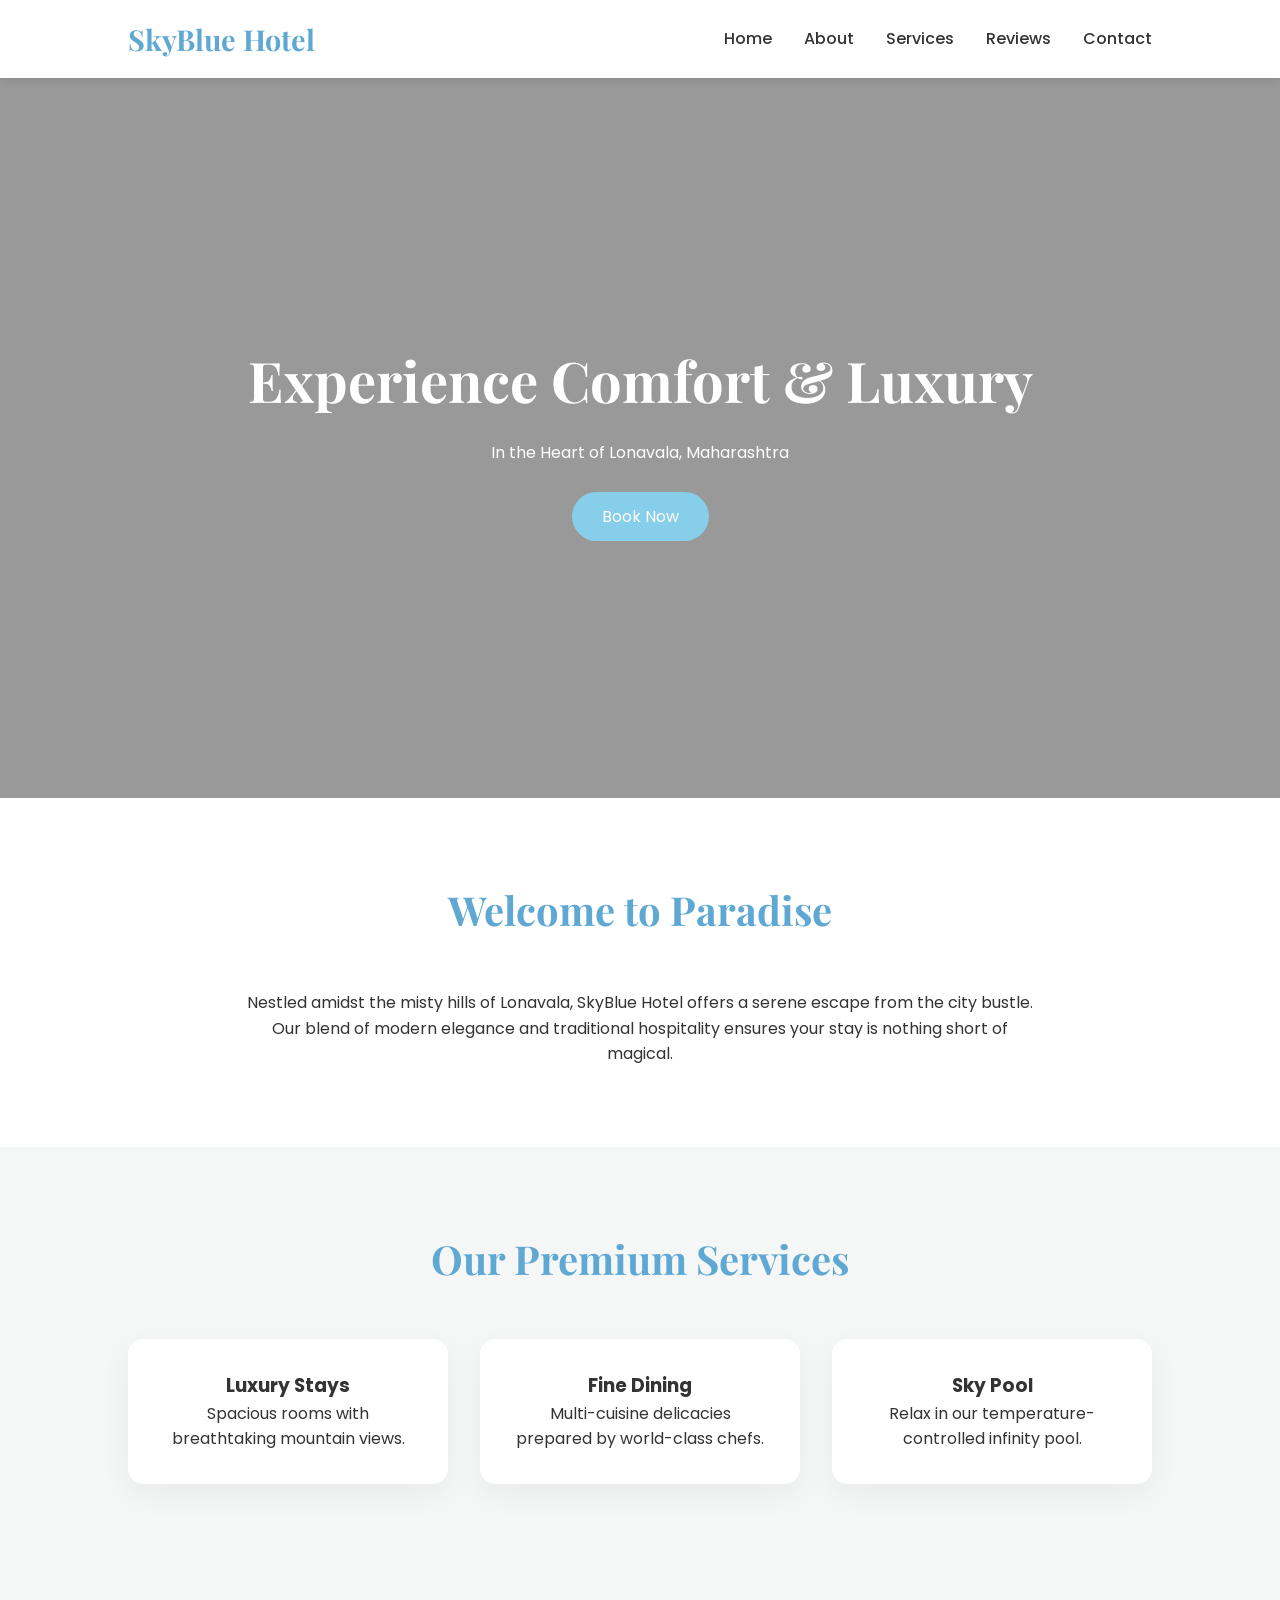
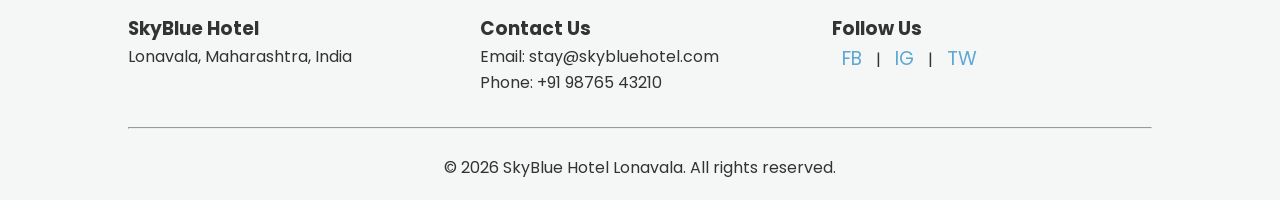
==== index.html @ 3c2c4b85 "Initial commit" ====
<!DOCTYPE html>
<html lang="en">
<head>
    <meta charset="UTF-8">
    <meta name="viewport" content="width=device-width, initial-scale=1.0">
    <title>SkyBlue Hotel | Lonavala</title>
    <link rel="stylesheet" href="style.css">
</head>
<body>
    <nav>
        <a href="index.html" class="logo">SkyBlue Hotel</a>
        <ul class="nav-links">
            <li><a href="index.html">Home</a></li>
            <li><a href="about.html">About</a></li>
            <li><a href="services.html">Services</a></li>
            <li><a href="testimonials.html">Reviews</a></li>
            <li><a href="contact.html">Contact</a></li>
        </ul>
    </nav>

    <header class="hero">
        <h1>Experience Comfort & Luxury</h1>
        <p>In the Heart of Lonavala, Maharashtra</p><br>
        <a href="contact.html" class="btn">Book Now</a>
    </header>

    <section>
        <h2 class="section-title">Welcome to Paradise</h2>
        <p style="text-align: center; max-width: 800px; margin: 0 auto;">Nestled amidst the misty hills of Lonavala, SkyBlue Hotel offers a serene escape from the city bustle. Our blend of modern elegance and traditional hospitality ensures your stay is nothing short of magical.</p>
    </section>

    <section style="background: var(--light-gray);">
        <h2 class="section-title">Our Premium Services</h2>
        <div class="grid">
            <div class="card">
                <h3>Luxury Stays</h3>
                <p>Spacious rooms with breathtaking mountain views.</p>
            </div>
            <div class="card">
                <h3>Fine Dining</h3>
                <p>Multi-cuisine delicacies prepared by world-class chefs.</p>
            </div>
            <div class="card">
                <h3>Sky Pool</h3>
                <p>Relax in our temperature-controlled infinity pool.</p>
            </div>
        </div>
    </section>

    <footer>
        <div class="footer-content">
            <div>
                <h3>SkyBlue Hotel</h3>
                <p>Lonavala, Maharashtra, India</p>
            </div>
            <div>
                <h3>Contact Us</h3>
                <p>Email: stay@skybluehotel.com</p>
                <p>Phone: +91 98765 43210</p>
            </div>
            <div class="social-icons">
                <h3>Follow Us</h3>
                <a href="#">FB</a> | <a href="#">IG</a> | <a href="#">TW</a>
            </div>
        </div>
        <hr><br>
        <p>&copy; 2026 SkyBlue Hotel Lonavala. All rights reserved.</p>
    </footer>
</body>
</html>
---- style.css ----
/* Google Fonts */
@import url('https://fonts.googleapis.com/css2?family=Poppins:wght@300;400;600&family=Playfair+Display:wght@700&display=swap');

:root {
    --primary-blue: #87CEEB;
    --dark-blue: #5fa8d3;
    --light-gray: #f4f7f6;
    --text-color: #333;
    --white: #ffffff;
    --transition: all 0.3s ease;
}

* {
    margin: 0;
    padding: 0;
    box-sizing: border-box;
}

body {
    font-family: 'Poppins', sans-serif;
    line-height: 1.6;
    color: var(--text-color);
    background-color: var(--white);
}

/* Navigation */
nav {
    display: flex;
    justify-content: space-between;
    align-items: center;
    padding: 1rem 10%;
    background: var(--white);
    position: sticky;
    top: 0;
    z-index: 1000;
    box-shadow: 0 2px 10px rgba(0,0,0,0.1);
}

.logo {
    font-family: 'Playfair Display', serif;
    font-size: 1.8rem;
    color: var(--dark-blue);
    text-decoration: none;
    font-weight: bold;
}

.nav-links {
    list-style: none;
    display: flex;
}

.nav-links li {
    margin-left: 2rem;
}

.nav-links a {
    text-decoration: none;
    color: var(--text-color);
    font-weight: 500;
    transition: var(--transition);
}

.nav-links a:hover {
    color: var(--primary-blue);
}

/* Hero Section */
.hero {
    height: 80vh;
    background: linear-gradient(rgba(0,0,0,0.4), rgba(0,0,0,0.4)), 
                url('https://images.unsplash.com/photo-1566073771259-6a8506099945?auto=format&fit=crop&w=1350&q=80') center/cover;
    display: flex;
    flex-direction: column;
    justify-content: center;
    align-items: center;
    text-align: center;
    color: var(--white);
    padding: 0 20px;
}

.hero h1 {
    font-family: 'Playfair Display', serif;
    font-size: 3.5rem;
    margin-bottom: 1rem;
}

.btn {
    display: inline-block;
    padding: 12px 30px;
    background: var(--primary-blue);
    color: var(--white);
    text-decoration: none;
    border-radius: 30px;
    transition: var(--transition);
    border: none;
    cursor: pointer;
    font-size: 1rem;
}

.btn:hover {
    background: var(--dark-blue);
    transform: translateY(-3px);
    box-shadow: 0 5px 15px rgba(0,0,0,0.2);
}

/* Sections */
section {
    padding: 80px 10%;
}

.section-title {
    text-align: center;
    font-family: 'Playfair Display', serif;
    font-size: 2.5rem;
    margin-bottom: 3rem;
    color: var(--dark-blue);
}

/* Cards Layout */
.grid {
    display: grid;
    grid-template-columns: repeat(auto-fit, minmax(300px, 1fr));
    gap: 2rem;
}

.card {
    background: var(--white);
    padding: 2rem;
    border-radius: 15px;
    box-shadow: 0 10px 30px rgba(0,0,0,0.05);
    text-align: center;
    transition: var(--transition);
}

.card:hover {
    transform: translateY(-10px);
}

.card img {
    width: 100%;
    height: 200px;
    object-fit: cover;
    border-radius: 10px;
    margin-bottom: 1.5rem;
}

/* Forms */
.contact-container {
    display: grid;
    grid-template-columns: 1fr 1fr;
    gap: 3rem;
}

form input, form textarea {
    width: 100%;
    padding: 12px;
    margin-bottom: 1.5rem;
    border: 1px solid #ddd;
    border-radius: 8px;
    font-family: inherit;
}

/* Footer */
footer {
    background: var(--light-gray);
    padding: 50px 10% 20px;
    text-align: center;
}

.footer-content {
    display: grid;
    grid-template-columns: repeat(auto-fit, minmax(200px, 1fr));
    gap: 2rem;
    margin-bottom: 2rem;
    text-align: left;
}

.social-icons a {
    margin: 0 10px;
    text-decoration: none;
    font-size: 1.2rem;
    color: var(--dark-blue);
}

/* Responsive */
@media (max-width: 768px) {
    .nav-links { display: none; }
    .hero h1 { font-size: 2.2rem; }
    .contact-container { grid-template-columns: 1fr; }
}
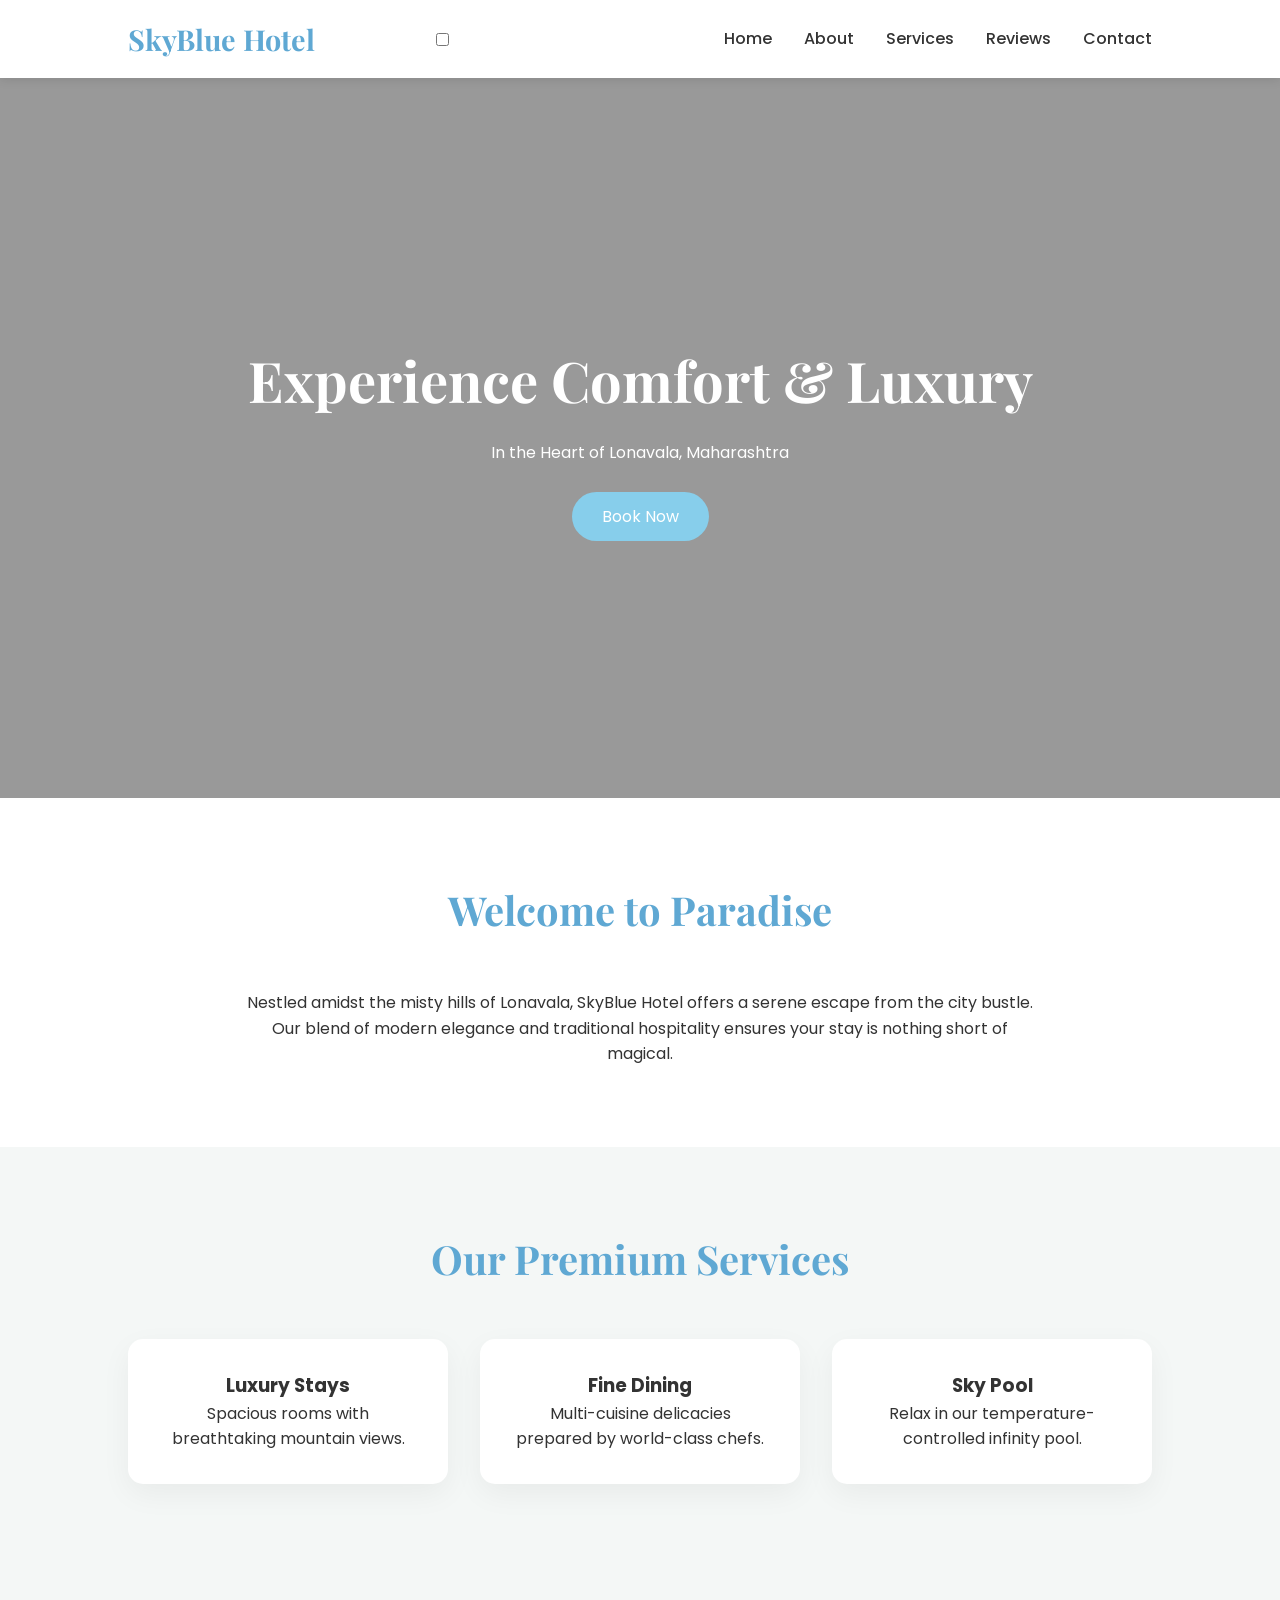
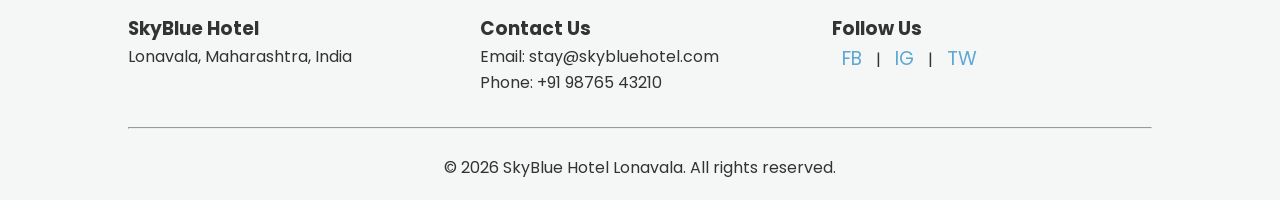
==== commit c8b4a664: "Update index.html" ====
--- a/index.html
+++ b/index.html
@@ -8,14 +8,22 @@
 </head>
 <body>
     <nav>
-        <a href="index.html" class="logo">SkyBlue Hotel</a>
-        <ul class="nav-links">
-            <li><a href="index.html">Home</a></li>
-            <li><a href="about.html">About</a></li>
-            <li><a href="services.html">Services</a></li>
-            <li><a href="testimonials.html">Reviews</a></li>
-            <li><a href="contact.html">Contact</a></li>
-        </ul>
+    <a href="index.html" class="logo">SkyBlue Hotel</a>
+    
+    <input type="checkbox" id="menu-toggle" class="menu-toggle">
+    <label for="menu-toggle" class="hamburger">
+        <span></span>
+        <span></span>
+        <span></span>
+    </label>
+
+    <ul class="nav-links">
+        <li><a href="index.html">Home</a></li>
+        <li><a href="about.html">About</a></li>
+        <li><a href="services.html">Services</a></li>
+        <li><a href="testimonials.html">Reviews</a></li>
+        <li><a href="contact.html">Contact</a></li>
+    </ul>
     </nav>
 
     <header class="hero">
@@ -67,4 +75,4 @@
         <p>&copy; 2026 SkyBlue Hotel Lonavala. All rights reserved.</p>
     </footer>
 </body>
-</html>+</html>
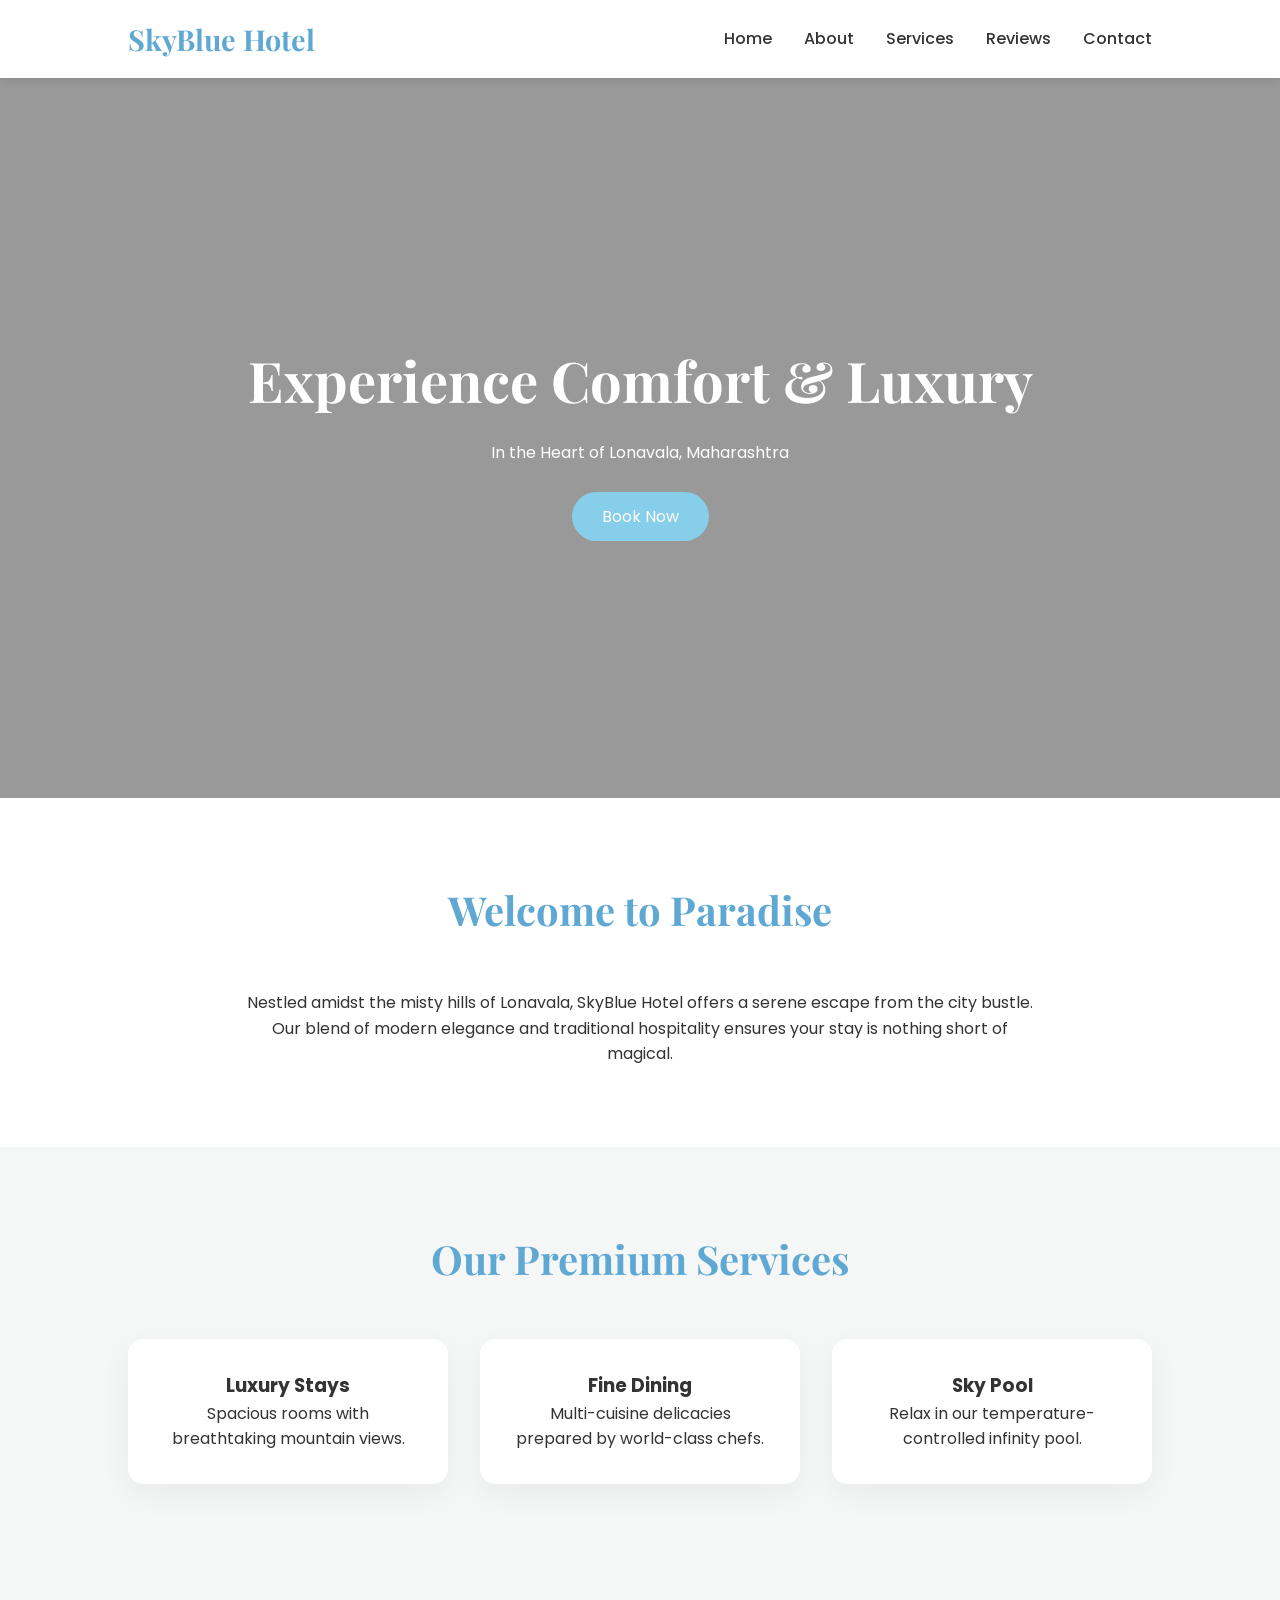
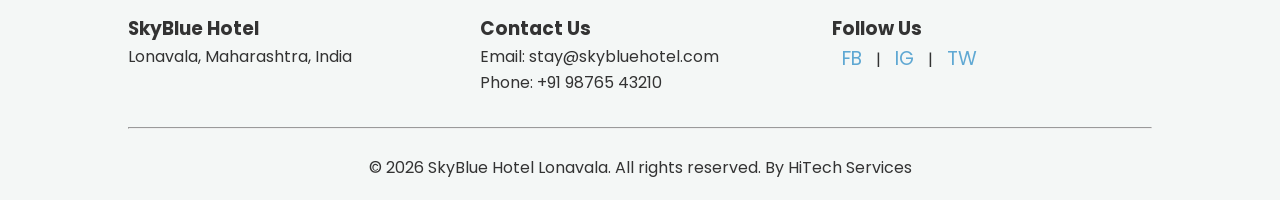
==== commit 02283787: "Update index.html" ====
--- a/index.html
+++ b/index.html
@@ -72,7 +72,7 @@
             </div>
         </div>
         <hr><br>
-        <p>&copy; 2026 SkyBlue Hotel Lonavala. All rights reserved.</p>
+        <p>&copy; 2026 SkyBlue Hotel Lonavala. All rights reserved. <span></span>By HiTech Services</p>
     </footer>
 </body>
 </html>
--- a/style.css
+++ b/style.css
@@ -187,4 +187,66 @@
     .nav-links { display: none; }
     .hero h1 { font-size: 2.2rem; }
     .contact-container { grid-template-columns: 1fr; }
-}+}
+
+/* --- Desktop Navigation (Nav-Dropdown Responsiveness) --- */
+.menu-toggle {
+    display: none; /* Hide checkbox */
+}
+
+.hamburger {
+    display: none; /* Hide icon on desktop */
+    cursor: pointer;
+    flex-direction: column;
+    gap: 5px;
+}
+
+.hamburger span {
+    width: 25px;
+    height: 3px;
+    background: var(--dark-blue);
+    transition: var(--transition);
+}
+
+/* --- Mobile Navigation (Update the @media block) --- */
+@media (max-width: 768px) {
+    .hamburger {
+        display: flex; /* Show icon on mobile */
+    }
+
+    .nav-links {
+        display: none; /* Hidden by default */
+        flex-direction: column;
+        position: absolute;
+        top: 100%; /* Sits right under the nav bar */
+        left: 0;
+        width: 100%;
+        background: var(--white);
+        padding: 20px 0;
+        box-shadow: 0 5px 10px rgba(0,0,0,0.1);
+        text-align: center;
+    }
+
+    .nav-links li {
+        margin: 15px 0;
+    }
+
+    /* THE MAGIC: When checkbox is checked, show the menu */
+    .menu-toggle:checked ~ .nav-links {
+        display: flex;
+    }
+
+    /* Optional: Animate hamburger to 'X' when checked */
+    .menu-toggle:checked ~ .hamburger span:nth-child(1) {
+        transform: translateY(8px) rotate(45deg);
+    }
+    .menu-toggle:checked ~ .hamburger span:nth-child(2) {
+        opacity: 0;
+    }
+    .menu-toggle:checked ~ .hamburger span:nth-child(3) {
+        transform: translateY(-8px) rotate(-45deg);
+    }
+
+    .hero h1 { font-size: 2.2rem; }
+    .contact-container { grid-template-columns: 1fr; }
+}
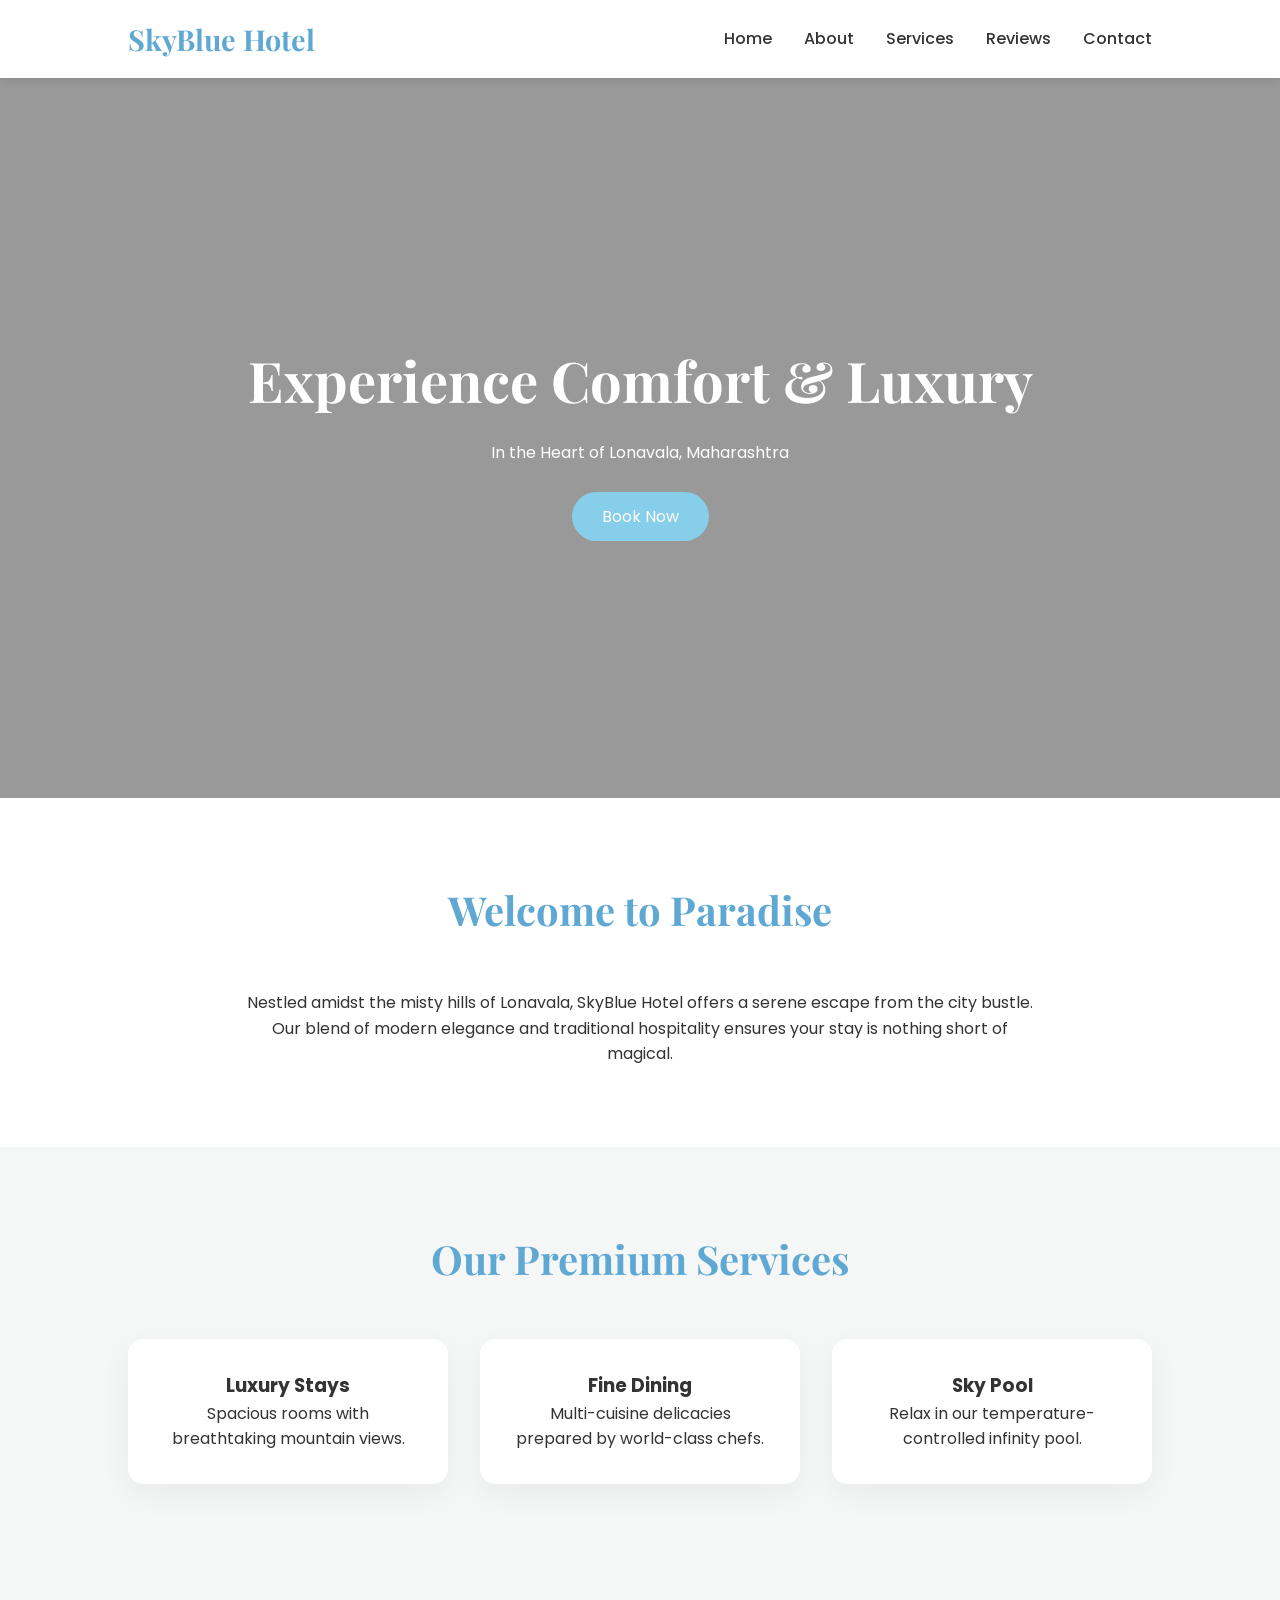
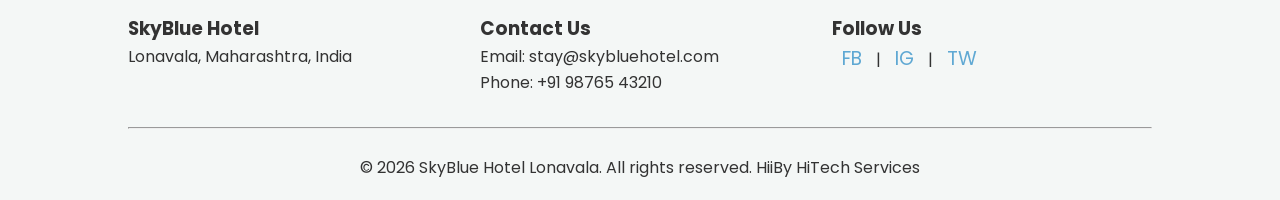
==== commit c958978e: "Update index.html" ====
--- a/index.html
+++ b/index.html
@@ -72,7 +72,7 @@
             </div>
         </div>
         <hr><br>
-        <p>&copy; 2026 SkyBlue Hotel Lonavala. All rights reserved. <span></span>By HiTech Services</p>
+        <p>&copy; 2026 SkyBlue Hotel Lonavala. All rights reserved. <span>Hii</span>By HiTech Services</p>
     </footer>
 </body>
 </html>
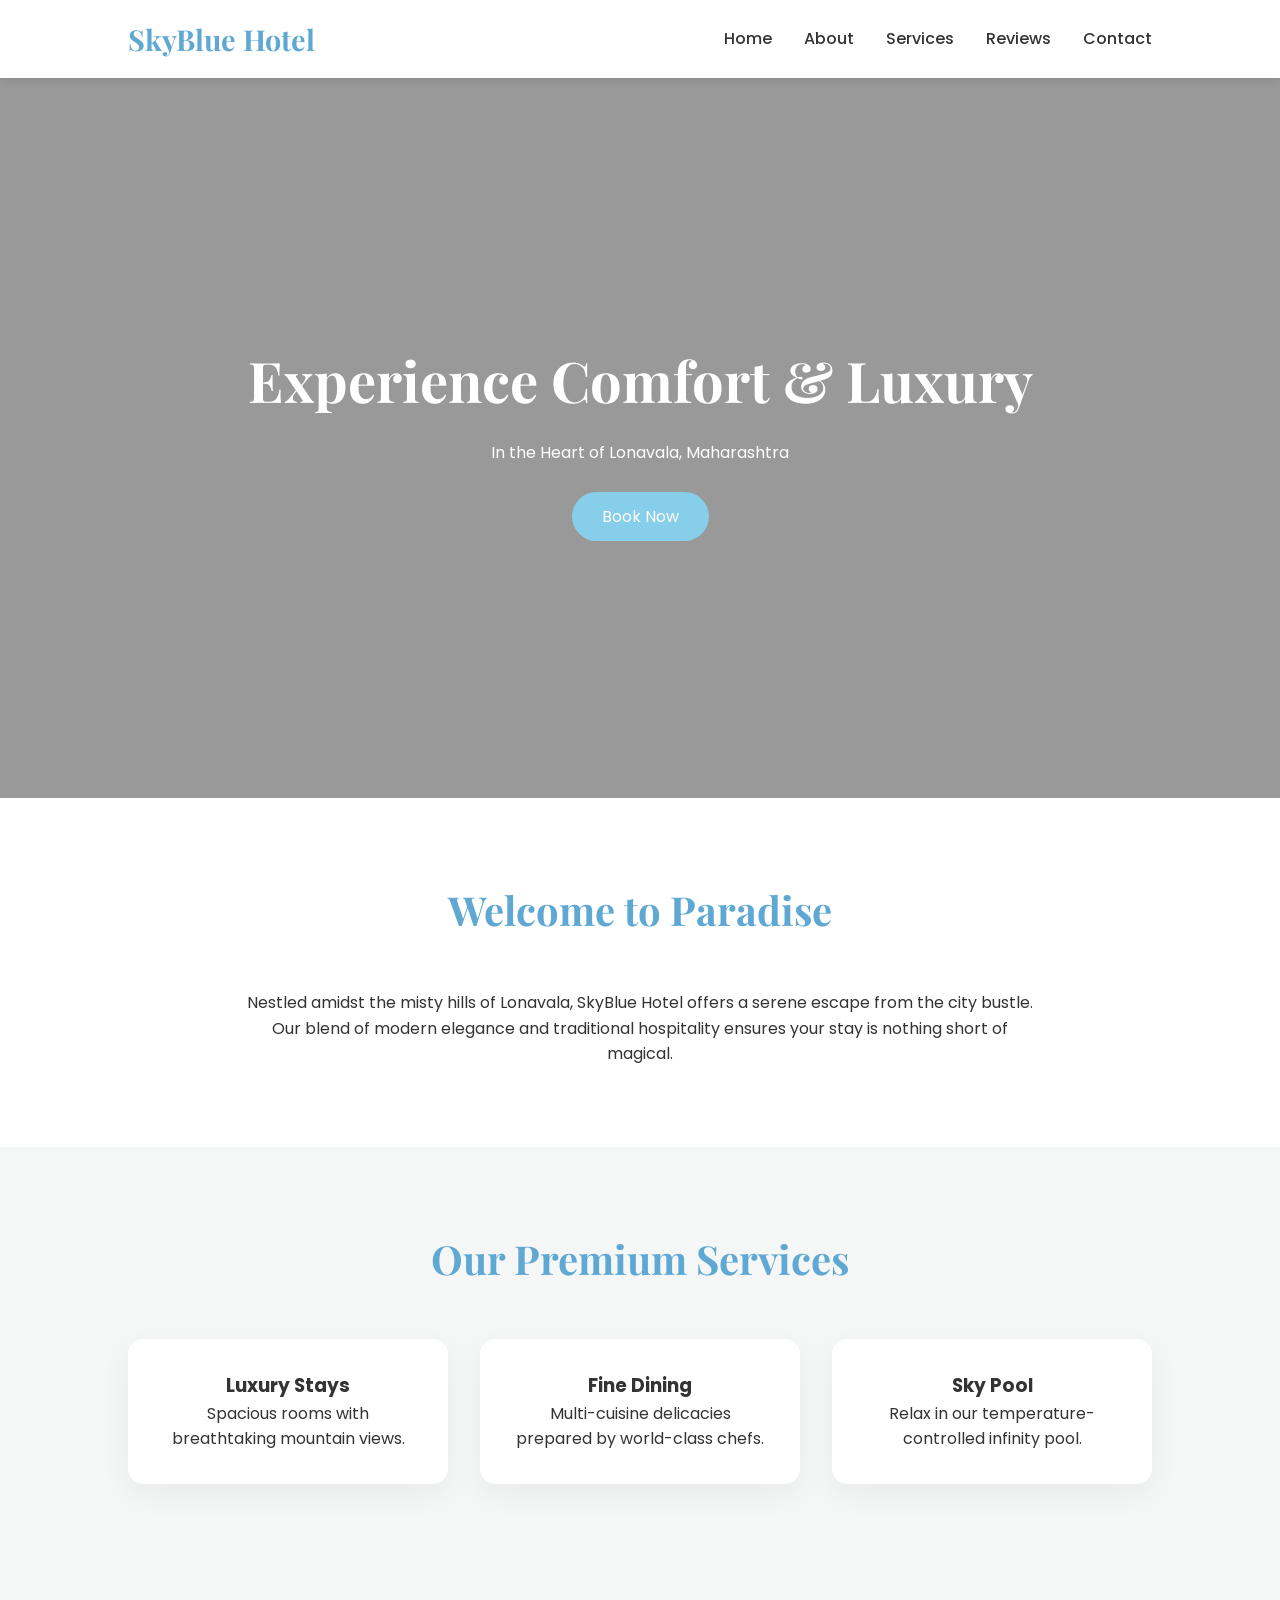
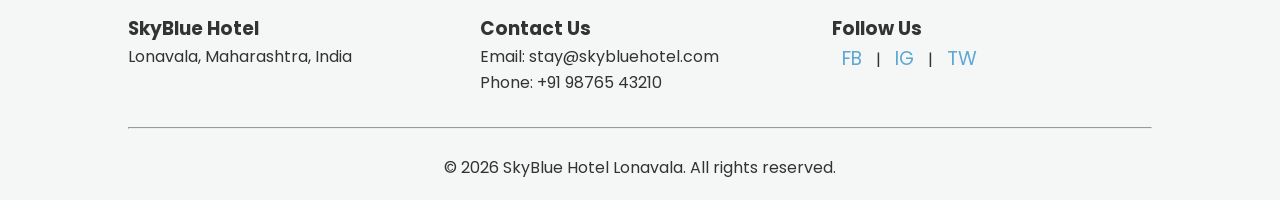
==== commit 0c25c846: "Update index.html" ====
--- a/index.html
+++ b/index.html
@@ -72,7 +72,7 @@
             </div>
         </div>
         <hr><br>
-        <p>&copy; 2026 SkyBlue Hotel Lonavala. All rights reserved. <span>Hii</span>By HiTech Services</p>
+        <p>&copy; 2026 SkyBlue Hotel Lonavala. All rights reserved.</p>
     </footer>
 </body>
 </html>
